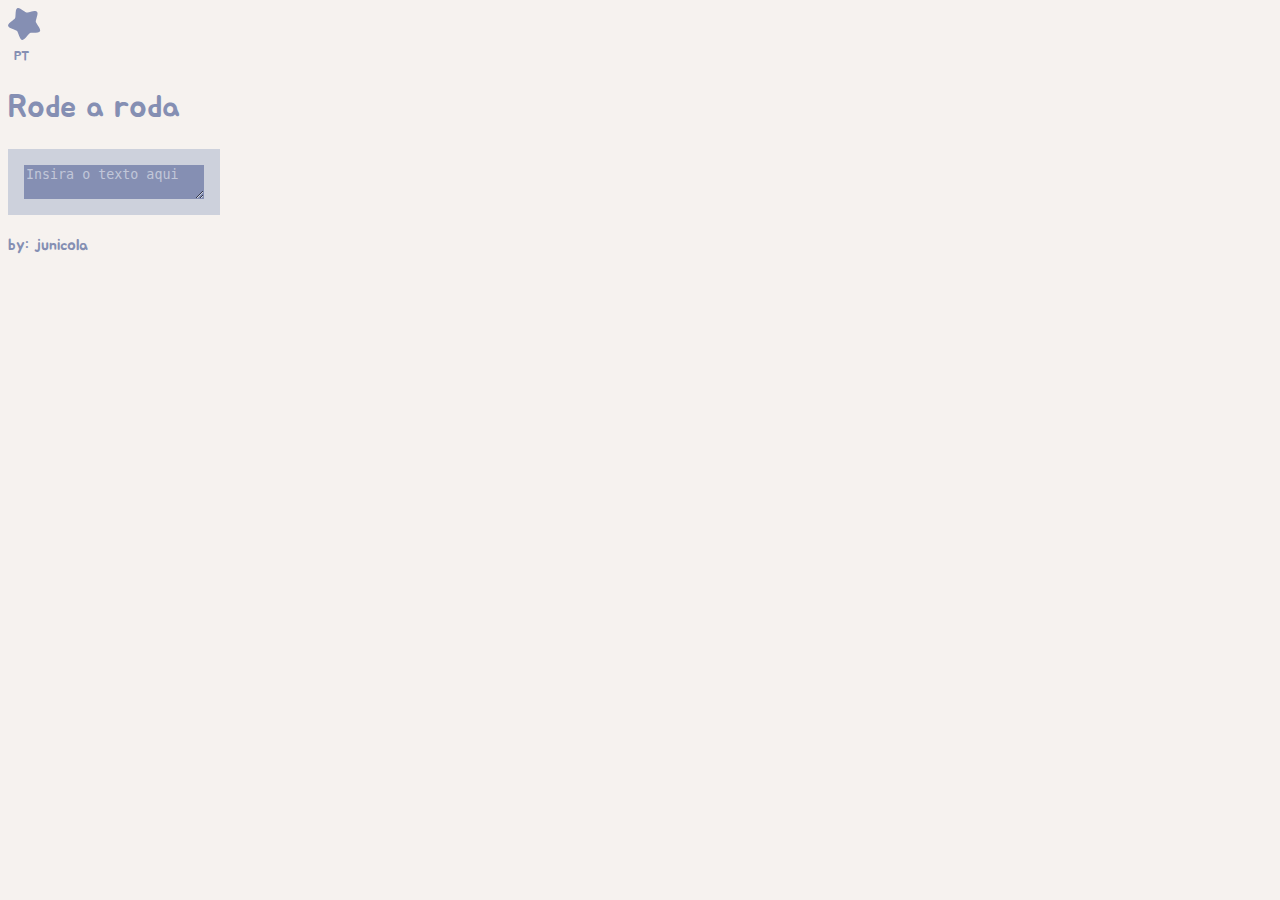
==== src/index.html @ b7b78879 "feat: add structure base files" ====
<!DOCTYPE html>
<html lang="pt-BR">
<head>
  <meta charset="UTF-8">
  <meta name="viewport" content="width=device-width, initial-scale=1.0">
  <title>Rode a roda</title>
  <link rel="stylesheet" href="style.css">
  <link rel="preconnect" href="https://fonts.googleapis.com">
  <link rel="preconnect" href="https://fonts.gstatic.com" crossorigin>
  <link href="https://fonts.googleapis.com/css2?family=Bai+Jamjuree:ital,wght@0,200;0,300;0,400;0,500;0,600;0,700;1,200;1,300;1,400;1,500;1,600;1,700&family=Jua&display=swap" rel="stylesheet">  
</head>
<body>
  <header>
    <div>
      <svg width="33" height="32" viewBox="0 0 33 32" fill="none" xmlns="http://www.w3.org/2000/svg">
        <path d="M15.7766 2.95462C12.3549 0.705035 10.6439 -0.419671 9.26874 0.248022C7.89385 0.915613 7.76517 2.93358 7.50781 6.96948L7.44112 8.01352C7.36794 9.16043 7.33135 9.73389 7.0721 10.2264C6.81318 10.719 6.36057 11.0746 5.45551 11.7864L4.63178 12.4342C1.44703 14.9384 -0.145317 16.1903 0.0849151 17.698C0.315147 19.2057 2.2155 19.9707 6.01603 21.5L6.99933 21.8959C8.07936 22.3306 8.61951 22.548 9.01494 22.9491C9.41062 23.3502 9.61708 23.8897 10.0302 24.9686L10.4061 25.9511C11.8597 29.7483 12.5865 31.6469 14.1038 31.9111C15.6214 32.1751 16.9244 30.6299 19.5307 27.5393L20.205 26.7398C20.9455 25.8617 21.3159 25.4224 21.8196 25.1779C22.3235 24.9332 22.9036 24.9108 24.0637 24.8663L25.12 24.8256C29.203 24.6682 31.2446 24.5895 31.9521 23.2451C32.6596 21.9007 31.5648 20.1807 29.3749 16.741L28.8083 15.8511C28.186 14.8738 27.875 14.3849 27.7906 13.8326C27.7063 13.2804 27.8582 12.7271 28.1623 11.6204L28.4391 10.613C29.5089 6.71832 30.044 4.7712 28.9638 3.67621C27.8836 2.58122 25.904 3.06344 21.9443 4.02829L20.9198 4.27766C19.7946 4.55185 19.2321 4.68903 18.676 4.59215C18.1203 4.49545 17.6341 4.17592 16.6617 3.53661L15.7766 2.95462Z" fill="#858FB3"/>
      </svg>        
    </div>
    <button class="btn-language">PT</button>
  </header>
  <h1 class="title">Rode a roda</h1>
  <section class="content">
    <div class="wheel"></div>
    <div class="options">
      <textarea class="options-input" placeholder="Insira o texto aqui"></textarea>
    </div>
  </section>
  <footer>
    <p class="footer-text">by: junicola</p>
  </footer>
</body>
</html>
---- src/style.css ----
body {
  background-color: #F6F2EF;
  font-family: "Bai Jamjuree", serif;
  font-weight: 200;
  font-style: normal;

  .title {
    color: #858FB3;
    font-family: "Jua", serif;
    font-weight: 400;
    font-style: normal;
  }

  .btn-language {
    border: none;
    font-family: "Jua", serif;
    color: #858FB3;
    cursor: pointer;
    background: transparent;
  }

  .content {
    .wheel {
      /* todo */
    }

    .options-input {
      background-color: #858FB3;
      border: 16px solid #CDD1DC;
      color: white;

      &::placeholder {
        color: rgba(255, 255, 255, 0.5);
      }
    }
  }

  .footer-text {
    font-family: "Jua", serif;
    color: #858FB3;
  }
}
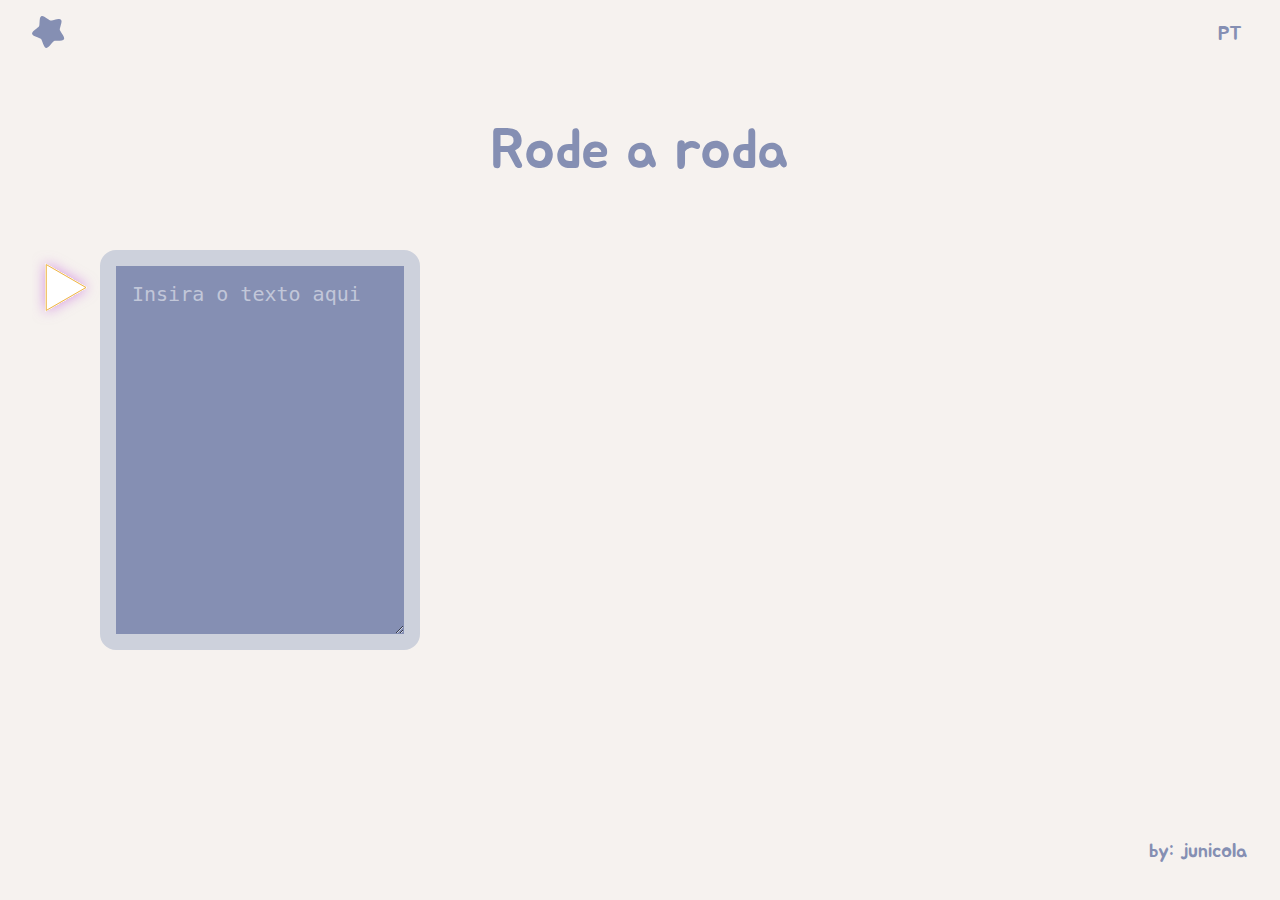
==== commit a91d468b: "feat: add initial basic styling" ====
--- a/src/index.html
+++ b/src/index.html
@@ -20,7 +20,29 @@
   </header>
   <h1 class="title">Rode a roda</h1>
   <section class="content">
-    <div class="wheel"></div>
+    <div class="wheel-container">
+      <div class="wheel-indicator">
+        <svg width="68" height="75" viewBox="0 0 68 75" fill="none" xmlns="http://www.w3.org/2000/svg">
+          <g filter="url(#filter0_d_8_67)">
+          <path d="M55 37.5L13.75 61.3157V13.6843L55 37.5Z" fill="white"/>
+          <path d="M14.25 14.5503L54 37.5L14.25 60.4497V14.5503Z" stroke="#EEB240"/>
+          </g>
+          <defs>
+          <filter id="filter0_d_8_67" x="0.75" y="0.684326" width="67.25" height="73.6313" filterUnits="userSpaceOnUse" color-interpolation-filters="sRGB">
+          <feFlood flood-opacity="0" result="BackgroundImageFix"/>
+          <feColorMatrix in="SourceAlpha" type="matrix" values="0 0 0 0 0 0 0 0 0 0 0 0 0 0 0 0 0 0 127 0" result="hardAlpha"/>
+          <feOffset/>
+          <feGaussianBlur stdDeviation="6.5"/>
+          <feComposite in2="hardAlpha" operator="out"/>
+          <feColorMatrix type="matrix" values="0 0 0 0 0.716667 0 0 0 0 0.25 0 0 0 0 0.833333 0 0 0 0.51 0"/>
+          <feBlend mode="normal" in2="BackgroundImageFix" result="effect1_dropShadow_8_67"/>
+          <feBlend mode="normal" in="SourceGraphic" in2="effect1_dropShadow_8_67" result="shape"/>
+          </filter>
+          </defs>
+        </svg>
+      </div>
+      <div class="wheel"></div>
+    </div>
     <div class="options">
       <textarea class="options-input" placeholder="Insira o texto aqui"></textarea>
     </div>
--- a/src/style.css
+++ b/src/style.css
@@ -1,33 +1,90 @@
+:root {
+  --sandWhite: #f6f2ef;
+  --lightPurple: #cdd1dc;
+  --darkPurple: #858FB3;
+  --pink: #ea7095;
+  --rose: #ecbac3;
+  --yellow: #eeb240;
+}
+
+
 body {
-  background-color: #F6F2EF;
+  background-color: var(--sandWhite);
   font-family: "Bai Jamjuree", serif;
   font-weight: 200;
   font-style: normal;
+  margin: 0;
+  cursor:url(), auto;
+  min-height: 100dvh;
+  display: flex;
+  flex-direction: column;
+  gap: 2rem;
+
+  * {
+    box-sizing:border-box;
+  }
+
+  header {
+    display: flex;
+    flex-direction: row;
+    justify-content: space-between;
+    padding: 1rem 2rem;
+
+    .btn-language {
+      border: none;
+      font-family: "Jua", serif;
+      color: var(--darkPurple);
+      cursor: pointer;
+      background: transparent;
+      font-size: 1.25rem;
+    }
+  }
 
   .title {
-    color: #858FB3;
+    color: var(--darkPurple);
     font-family: "Jua", serif;
     font-weight: 400;
     font-style: normal;
-  }
-
-  .btn-language {
-    border: none;
-    font-family: "Jua", serif;
-    color: #858FB3;
-    cursor: pointer;
-    background: transparent;
+    text-align: center;
+    font-size: 3.5rem;
+    padding: 1rem 2rem;
+    margin: 0;
   }
 
   .content {
-    .wheel {
-      /* todo */
+    padding: 1rem 2rem;
+    display: flex;
+    flex-direction: row;
+    flex-wrap: wrap;
+
+    .wheel-container {
+      .wheel-indicator {
+      }
+
+      .wheel {
+      }
+    }
+
+    .options {
+      max-width: 100%;
     }
 
     .options-input {
-      background-color: #858FB3;
-      border: 16px solid #CDD1DC;
+      background-color: var(--darkPurple);
+      border: 16px solid var(--lightPurple);
       color: white;
+      height: 400px;
+      overflow: auto;
+      border-radius: 16px;
+      font-size: 1.25rem;
+      padding: 1rem;
+      width: 100%;
+      transition: 0.3s;
+      outline: 4px solid transparent;
+
+      &:focus {
+        outline: 4px solid var(--pink);
+      }
 
       &::placeholder {
         color: rgba(255, 255, 255, 0.5);
@@ -35,8 +92,16 @@
     }
   }
 
-  .footer-text {
-    font-family: "Jua", serif;
-    color: #858FB3;
+  footer {
+    padding: 1rem 2rem;
+    display: flex;
+    justify-content: flex-end;
+    margin-top: auto;
+
+    .footer-text {
+      font-family: "Jua", serif;
+      color: var(--darkPurple);
+      font-size: 1.25rem;
+    }
   }
 }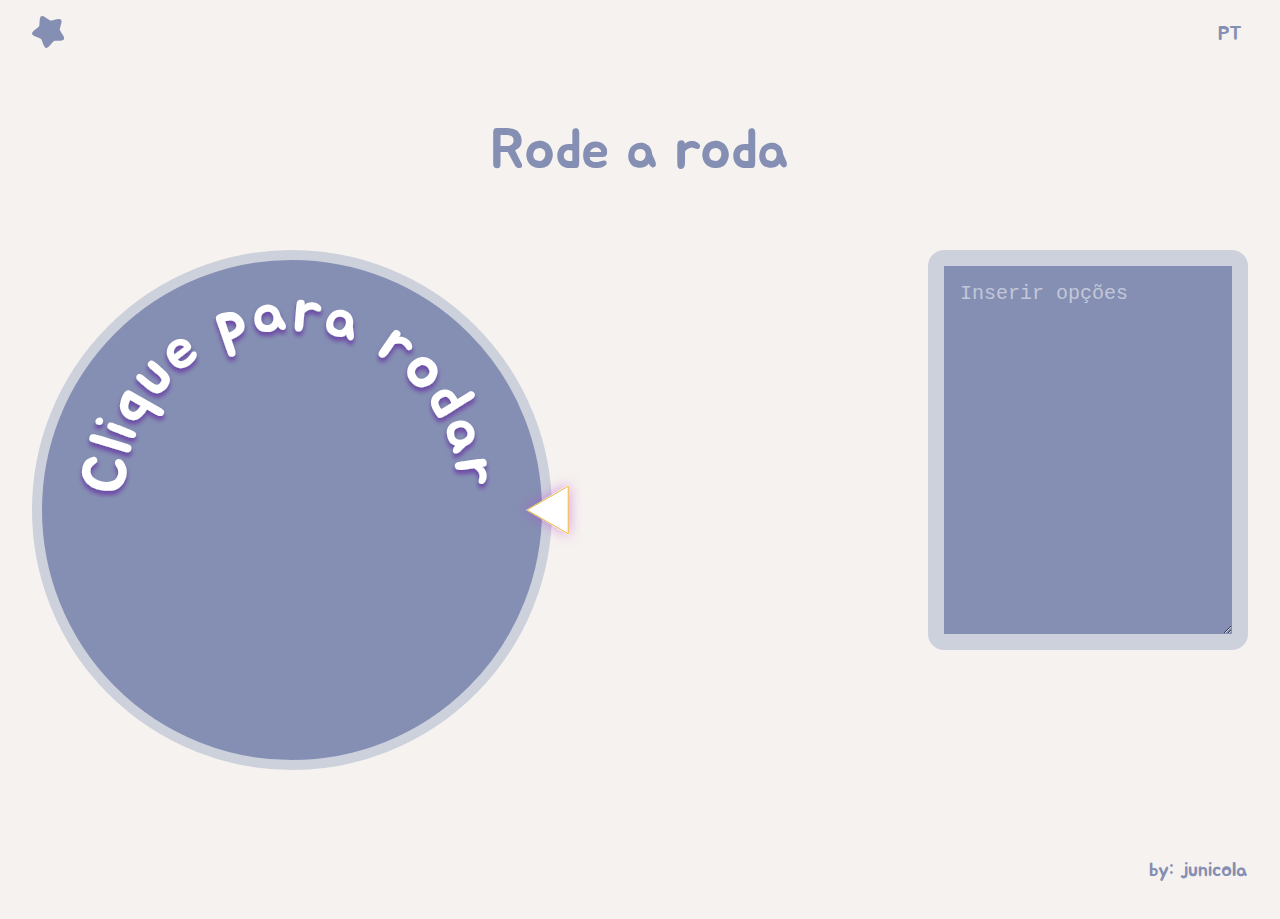
==== commit c8fe4fee: "feat: add canva logic and style to wheel" ====
--- a/src/index.html
+++ b/src/index.html
@@ -1,5 +1,6 @@
 <!DOCTYPE html>
 <html lang="pt-BR">
+
 <head>
   <meta charset="UTF-8">
   <meta name="viewport" content="width=device-width, initial-scale=1.0">
@@ -7,28 +8,241 @@
   <link rel="stylesheet" href="style.css">
   <link rel="preconnect" href="https://fonts.googleapis.com">
   <link rel="preconnect" href="https://fonts.gstatic.com" crossorigin>
-  <link href="https://fonts.googleapis.com/css2?family=Bai+Jamjuree:ital,wght@0,200;0,300;0,400;0,500;0,600;0,700;1,200;1,300;1,400;1,500;1,600;1,700&family=Jua&display=swap" rel="stylesheet">  
+  <link
+    href="https://fonts.googleapis.com/css2?family=Bai+Jamjuree:ital,wght@0,200;0,300;0,400;0,500;0,600;0,700;1,200;1,300;1,400;1,500;1,600;1,700&family=Jua&display=swap"
+    rel="stylesheet">
 </head>
+
 <body>
   <header>
     <div>
       <svg width="33" height="32" viewBox="0 0 33 32" fill="none" xmlns="http://www.w3.org/2000/svg">
-        <path d="M15.7766 2.95462C12.3549 0.705035 10.6439 -0.419671 9.26874 0.248022C7.89385 0.915613 7.76517 2.93358 7.50781 6.96948L7.44112 8.01352C7.36794 9.16043 7.33135 9.73389 7.0721 10.2264C6.81318 10.719 6.36057 11.0746 5.45551 11.7864L4.63178 12.4342C1.44703 14.9384 -0.145317 16.1903 0.0849151 17.698C0.315147 19.2057 2.2155 19.9707 6.01603 21.5L6.99933 21.8959C8.07936 22.3306 8.61951 22.548 9.01494 22.9491C9.41062 23.3502 9.61708 23.8897 10.0302 24.9686L10.4061 25.9511C11.8597 29.7483 12.5865 31.6469 14.1038 31.9111C15.6214 32.1751 16.9244 30.6299 19.5307 27.5393L20.205 26.7398C20.9455 25.8617 21.3159 25.4224 21.8196 25.1779C22.3235 24.9332 22.9036 24.9108 24.0637 24.8663L25.12 24.8256C29.203 24.6682 31.2446 24.5895 31.9521 23.2451C32.6596 21.9007 31.5648 20.1807 29.3749 16.741L28.8083 15.8511C28.186 14.8738 27.875 14.3849 27.7906 13.8326C27.7063 13.2804 27.8582 12.7271 28.1623 11.6204L28.4391 10.613C29.5089 6.71832 30.044 4.7712 28.9638 3.67621C27.8836 2.58122 25.904 3.06344 21.9443 4.02829L20.9198 4.27766C19.7946 4.55185 19.2321 4.68903 18.676 4.59215C18.1203 4.49545 17.6341 4.17592 16.6617 3.53661L15.7766 2.95462Z" fill="#858FB3"/>
-      </svg>        
+        <path
+          d="M15.7766 2.95462C12.3549 0.705035 10.6439 -0.419671 9.26874 0.248022C7.89385 0.915613 7.76517 2.93358 7.50781 6.96948L7.44112 8.01352C7.36794 9.16043 7.33135 9.73389 7.0721 10.2264C6.81318 10.719 6.36057 11.0746 5.45551 11.7864L4.63178 12.4342C1.44703 14.9384 -0.145317 16.1903 0.0849151 17.698C0.315147 19.2057 2.2155 19.9707 6.01603 21.5L6.99933 21.8959C8.07936 22.3306 8.61951 22.548 9.01494 22.9491C9.41062 23.3502 9.61708 23.8897 10.0302 24.9686L10.4061 25.9511C11.8597 29.7483 12.5865 31.6469 14.1038 31.9111C15.6214 32.1751 16.9244 30.6299 19.5307 27.5393L20.205 26.7398C20.9455 25.8617 21.3159 25.4224 21.8196 25.1779C22.3235 24.9332 22.9036 24.9108 24.0637 24.8663L25.12 24.8256C29.203 24.6682 31.2446 24.5895 31.9521 23.2451C32.6596 21.9007 31.5648 20.1807 29.3749 16.741L28.8083 15.8511C28.186 14.8738 27.875 14.3849 27.7906 13.8326C27.7063 13.2804 27.8582 12.7271 28.1623 11.6204L28.4391 10.613C29.5089 6.71832 30.044 4.7712 28.9638 3.67621C27.8836 2.58122 25.904 3.06344 21.9443 4.02829L20.9198 4.27766C19.7946 4.55185 19.2321 4.68903 18.676 4.59215C18.1203 4.49545 17.6341 4.17592 16.6617 3.53661L15.7766 2.95462Z"
+          fill="#858FB3" />
+      </svg>
     </div>
     <button class="btn-language">PT</button>
   </header>
   <h1 class="title">Rode a roda</h1>
   <section class="content">
     <div class="wheel-container">
+      <button id="btn-spin" aria-label="Clique para rodar"></button>
+      <div class="wheel-title">   
+        <svg width="437" height="218" viewBox="0 0 437 218" fill="none" xmlns="http://www.w3.org/2000/svg" role="img" aria-labelledby="wheelTitle">
+          <title id="wheelTitle">Clique para rodar</title>
+          <g clip-path="url(#clip0_2_527)">
+          <g filter="url(#filter0_d_2_527)">
+          <path d="M43.891 179.176C45.1478 178.791 46.3202 178.915 47.4086 179.549C48.4561 180.178 49.3856 181.083 50.1973 182.265C51.009 183.447 51.6772 184.778 52.2021 186.257C52.7317 187.695 53.0638 189.046 53.1984 190.311C53.3177 191.698 53.2624 193.147 53.0328 194.657C52.8495 196.132 52.4787 197.604 51.9206 199.074C51.4089 200.508 50.7353 201.901 49.9002 203.253C49.029 204.559 48.0267 205.745 46.8938 206.811C45.5249 208.097 43.9683 209.048 42.2243 209.664C40.4441 210.234 38.5869 210.586 36.6527 210.721C34.7183 210.856 32.8043 210.827 30.9108 210.634C28.9812 210.395 27.1825 210.11 25.5145 209.779C24.0107 209.467 22.4684 208.965 20.8873 208.27C19.3063 207.575 17.7893 206.701 16.3362 205.647C14.8472 204.548 13.5017 203.3 12.2998 201.904C11.1029 200.466 10.1368 198.849 9.40153 197.053C8.8205 195.691 8.50365 194.217 8.45095 192.63C8.36228 190.997 8.49943 189.392 8.86236 187.815C9.18935 186.192 9.72939 184.699 10.4825 183.337C11.1996 181.928 12.094 180.77 13.1657 179.863C13.8219 179.279 14.7066 178.702 15.8196 178.133C16.9376 177.523 18.0508 177.12 19.1589 176.925C20.2671 176.729 21.2729 176.854 22.1764 177.298C23.0439 177.697 23.5578 178.592 23.7182 179.985C23.811 180.578 23.7883 181.095 23.6502 181.536C23.4711 181.971 23.2353 182.358 22.9432 182.696C22.6099 183.029 22.2381 183.337 21.8279 183.619C21.4177 183.9 21.0099 184.162 20.6048 184.403C19.2919 185.239 18.3487 186.286 17.7751 187.546C17.1604 188.801 16.8947 190.099 16.978 191.44C17.0253 192.736 17.4087 194.01 18.1282 195.263C18.8117 196.471 19.7721 197.464 21.0094 198.24C22.3237 199.069 23.7971 199.792 25.4292 200.41C27.0256 200.982 28.6834 201.395 30.4025 201.65C32.0806 201.899 33.7408 201.959 35.3826 201.83C37.0296 201.659 38.5224 201.22 39.861 200.512C40.9279 199.979 41.8277 199.28 42.5607 198.414C43.2988 197.507 43.8599 196.516 44.2438 195.44C44.6277 194.365 44.8063 193.264 44.7796 192.138C44.7582 190.971 44.5261 189.819 44.0839 188.683C43.9604 188.335 43.778 187.959 43.5366 187.555C43.2591 187.104 42.9816 186.654 42.7041 186.204C42.4266 185.753 42.1696 185.306 41.9332 184.86C41.7018 184.374 41.5552 183.878 41.4931 183.371C41.3385 182.603 41.4584 181.807 41.8528 180.982C42.2522 180.117 42.9318 179.515 43.891 179.176Z" fill="white"/>
+          </g>
+          <g filter="url(#filter1_d_2_527)">
+          <path d="M54.3562 164.118C54.5426 164.217 54.7288 164.316 54.9152 164.415C55.0736 164.462 55.2521 164.515 55.45 164.574L56.5917 165.303C56.7265 165.43 56.8078 165.518 56.8356 165.57L57.1388 165.854C57.5155 166.182 57.7655 166.645 57.8887 167.242C58.0795 168.332 57.8957 169.376 57.3377 170.373C57.0567 171.021 56.6983 171.496 56.2627 171.797C55.8667 172.109 55.4468 172.285 55.003 172.325C54.5592 172.365 54.1273 172.365 53.7073 172.326C53.2753 172.326 52.9008 172.279 52.5838 172.184L19.2933 162.241C19.0159 162.158 18.7781 162.087 18.5799 162.028C18.354 161.918 18.1479 161.813 17.9616 161.714C17.696 161.592 17.4701 161.481 17.2838 161.382C17.1094 161.244 16.9151 161.1 16.7011 160.95C16.3404 160.713 16.0886 160.401 15.9457 160.013C15.7314 159.432 15.6697 158.918 15.7605 158.472C15.7643 158.171 15.8018 157.902 15.873 157.665C15.9045 157.416 15.9678 157.133 16.0627 156.817C16.2288 156.263 16.5772 155.678 17.1078 155.061C17.5909 154.602 18.1455 154.337 18.7715 154.266C19.6828 154.107 20.4753 154.128 21.149 154.329C21.5572 154.408 22.1576 154.566 22.9504 154.803C23.7547 155 24.3551 155.158 24.7515 155.276L24.9892 155.347C26.2812 155.647 27.5216 155.974 28.7107 156.329C29.86 156.672 31.1223 157.071 32.4975 157.525C33.845 157.927 35.1468 158.338 36.4032 158.756C37.6318 159.123 38.8602 159.49 40.0888 159.857L52.5728 163.586C52.7313 163.633 52.8899 163.68 53.0483 163.728C53.1792 163.724 53.3238 163.745 53.4822 163.793C53.8786 163.911 54.1699 164.02 54.3562 164.118Z" fill="white"/>
+          </g>
+          <g filter="url(#filter2_d_2_527)">
+          <path d="M42.1146 143.915C43.1916 144.34 44.4031 144.819 45.7493 145.351C47.1108 145.845 48.5221 146.38 49.9836 146.958C51.4067 147.521 52.8298 148.083 54.2529 148.645C55.6375 149.193 56.9184 149.721 58.0954 150.231C58.6572 150.497 59.269 150.805 59.9308 151.156C60.5542 151.491 61.1086 151.888 61.5941 152.346C62.0796 152.804 62.4156 153.359 62.6022 154.01C62.7657 154.607 62.668 155.301 62.3097 156.091C61.7603 157.251 60.8984 157.909 59.7235 158.066C58.5639 158.185 57.1035 157.941 55.3423 157.333C54.4576 156.984 53.4307 156.6 52.2617 156.183C51.1078 155.727 49.927 155.282 48.7196 154.849C47.5273 154.378 46.3734 153.922 45.2581 153.481C44.1042 153.025 43.0657 152.615 42.1425 152.25C41.6042 152.037 40.9428 151.798 40.1583 151.532C39.389 151.228 38.6081 150.897 37.8158 150.54C37.0233 150.182 36.2922 149.782 35.6223 149.34C34.9139 148.882 34.3784 148.382 34.0154 147.839C33.8144 147.449 33.736 146.974 33.7803 146.414C33.786 145.84 33.8955 145.283 34.1087 144.746C34.3373 144.171 34.6469 143.671 35.0371 143.249C35.4429 142.787 35.8644 142.51 36.302 142.417C36.5937 142.354 36.9663 142.368 37.4199 142.459C37.8735 142.549 38.3771 142.682 38.9308 142.856C39.4611 142.977 40.0148 143.151 40.5918 143.379C41.1455 143.554 41.6531 143.732 42.1146 143.915ZM29.5923 141.496C29.4278 142.807 28.9163 143.76 28.0578 144.353C27.1762 144.892 26.1396 145.037 24.9481 144.788C24.0794 144.623 23.3907 144.284 22.882 143.772C22.3733 143.26 22.0716 142.675 21.9772 142.016C21.8444 141.342 21.9343 140.667 22.247 139.992C22.5597 139.316 23.1031 138.732 23.8775 138.239C24.5981 137.769 25.3193 137.521 26.0413 137.496C26.7785 137.432 27.4128 137.572 27.944 137.915C28.4904 138.22 28.9298 138.682 29.2624 139.302C29.5563 139.906 29.6664 140.638 29.5923 141.496Z" fill="white"/>
+          </g>
+          <g filter="url(#filter3_d_2_527)">
+          <path d="M66.093 138.054C64.0244 139.583 61.8895 140.314 59.6881 140.247C57.5075 140.143 55.468 139.502 53.5701 138.324C51.9593 137.309 50.5592 136.011 49.3696 134.428C48.2004 132.81 47.3701 131.1 46.8785 129.297C46.6633 128.509 46.52 127.761 46.4485 127.055C46.3618 126.292 46.3672 125.534 46.4651 124.782C46.532 124.249 46.653 123.581 46.8278 122.778C46.9873 121.918 47.1956 121.014 47.4527 120.067C47.7302 119.084 48.0643 118.086 48.4548 117.073C48.8452 116.059 49.287 115.123 49.7802 114.263C50.4632 112.989 51.2616 111.97 52.1754 111.208C53.0533 110.425 54.0335 110.129 55.116 110.318L56.5937 110.734C56.886 110.806 57.1581 110.913 57.4093 111.057C57.6248 111.18 57.8402 111.303 58.0557 111.426L88.057 128.55C88.2364 128.653 88.3878 128.763 88.5109 128.881C88.6905 128.983 88.8598 129.104 89.0186 129.242C89.2957 129.59 89.6368 129.951 90.0419 130.325C90.3854 130.807 90.5827 131.252 90.6338 131.662C90.7721 132.169 90.695 132.719 90.4022 133.313C90.1347 134.444 89.5415 135.271 88.6229 135.792C88.0531 136.038 87.4913 136.145 86.937 136.114C86.7677 136.16 86.6291 136.152 86.5214 136.091C86.465 136.106 86.3905 136.111 86.2983 136.106C86.2623 136.085 86.1982 136.073 86.1058 136.067C85.8493 136.016 85.5928 135.965 85.3363 135.913C85.1361 135.847 84.9283 135.752 84.7129 135.629C84.2051 135.434 83.6894 135.211 83.1661 134.96C82.6994 134.693 82.2146 134.417 81.712 134.13L73.6325 129.518C73.5351 129.605 73.4145 129.774 73.2705 130.025C72.752 130.68 72.1692 131.488 71.522 132.451C70.8598 133.356 70.2333 134.116 69.6429 134.731C68.6315 135.913 67.4481 137.02 66.093 138.054ZM56.0802 121.354C55.695 122.275 55.3635 123.227 55.0858 124.21C54.7723 125.173 54.6359 126.117 54.6766 127.044C54.6812 127.95 54.9296 128.805 55.4219 129.609C55.8986 130.357 56.7604 131.015 58.0069 131.584C58.9662 131.989 59.8692 132.076 60.7161 131.846C61.5834 131.58 62.4047 131.146 63.1797 130.542C63.9755 129.902 64.7018 129.176 65.359 128.362C66.0368 127.513 66.6401 126.668 67.1691 125.829C65.425 124.881 63.6731 123.905 61.9137 122.901C60.1541 121.896 58.4588 120.905 56.8275 119.926C56.6632 120.213 56.5091 120.481 56.3654 120.732C56.2216 120.983 56.1265 121.19 56.0802 121.354Z" fill="white"/>
+          </g>
+          <g filter="url(#filter4_d_2_527)">
+          <path d="M89.1733 88.6815C90.1483 89.6383 91.139 90.6089 92.1452 91.5929C93.1201 92.5499 93.969 93.5885 94.6913 94.7092C95.441 95.7986 95.961 96.9623 96.2517 98.2003C96.5696 99.4071 96.5276 100.712 96.126 102.114C95.8018 103.365 95.283 104.557 94.5694 105.688C93.8868 106.847 93.0954 107.91 92.1945 108.879C91.2939 109.848 90.2953 110.677 89.1996 111.367C88.1348 112.083 87.0423 112.612 85.9223 112.952C84.8022 113.292 83.6641 113.37 82.5078 113.187C81.3515 113.003 80.2144 112.671 79.0966 112.192C78.0056 111.682 76.9515 111.067 75.9344 110.347C74.9171 109.627 73.9893 108.93 73.1512 108.256C70.8901 106.51 68.7689 104.667 66.7878 102.726C66.3823 102.373 65.93 101.98 65.4309 101.546C64.9006 101.085 64.4131 100.607 63.9683 100.111C63.5507 99.5837 63.2208 99.0505 62.9783 98.5114C62.7047 97.945 62.649 97.3492 62.8109 96.7236C63.1271 95.3563 63.8433 94.4734 64.9592 94.0749C66.1024 93.6452 67.4282 93.9491 68.9365 94.9863C69.7356 95.5165 70.5582 96.1768 71.4045 96.9671C72.2778 97.7261 73.1003 98.3865 73.8722 98.9478C74.9599 99.8386 76.1411 100.81 77.4161 101.864C78.6598 102.89 79.9011 103.668 81.1398 104.197C82.4055 104.695 83.6143 104.788 84.7653 104.475C85.9127 104.103 86.9337 102.965 87.8285 101.061C88.2351 100.155 88.097 99.214 87.4138 98.2369C86.7578 97.2289 85.572 95.9793 83.8564 94.488C83.1078 93.8375 82.2674 93.1344 81.3358 92.3793C80.4041 91.6243 79.5014 90.867 78.6281 90.1079C77.7235 89.3218 76.9105 88.5876 76.189 87.9059C75.4636 87.1658 74.9523 86.5574 74.6555 86.0804C74.2299 85.4368 74.0942 84.744 74.2483 84.002C74.4023 83.2601 74.7239 82.6089 75.2129 82.0489C75.6709 81.4616 76.2421 81.0273 76.9264 80.7463C77.6108 80.4653 78.3152 80.4754 79.0395 80.7766C79.7018 81.0239 80.4499 81.4551 81.2842 82.0707C82.1143 82.6279 82.9953 83.2841 83.9269 84.0392C84.8276 84.7673 85.7322 85.5535 86.6407 86.398C87.5453 87.1843 88.3896 87.9454 89.1733 88.6815Z" fill="white"/>
+          </g>
+          <g filter="url(#filter5_d_2_527)">
+          <path d="M117.611 73.3879C117.929 72.9881 118.273 72.6208 118.641 72.2864C119.043 71.9267 119.458 71.6867 119.886 71.5661C120.348 71.4205 120.82 71.4233 121.301 71.5746C121.758 71.6932 122.201 72.0307 122.629 72.587C122.931 72.9798 123.123 73.4318 123.203 73.9425C123.284 74.4535 123.29 74.9693 123.221 75.4903C123.153 76.0111 123.026 76.5245 122.842 77.0301C122.632 77.5031 122.414 77.9308 122.187 78.3132C121.563 79.468 120.716 80.6375 119.646 81.8224C118.608 82.9817 117.408 84.0316 116.046 84.972C114.224 86.2643 112.253 87.2283 110.134 87.8638C108.022 88.4413 105.94 88.3456 103.888 87.5767C101.926 86.7904 100.182 85.5763 98.6571 83.9346C97.1322 82.2928 95.9287 80.5608 95.0471 78.7381C93.9463 76.5631 93.3686 74.5597 93.3142 72.7276C93.2674 70.8376 93.5737 69.0674 94.2332 67.4169C95.0541 65.4344 96.3705 63.7227 98.1826 62.2817C99.9944 60.841 102.027 59.8556 104.28 59.3261C105.773 58.962 107.29 58.8661 108.831 59.0383C110.347 59.1776 111.788 59.6603 113.155 60.4867C113.513 60.6807 113.889 60.9652 114.282 61.3404C114.708 61.6905 115.126 62.0984 115.537 62.5642C115.923 62.9974 116.276 63.4556 116.596 63.939C116.916 64.4223 117.149 64.8942 117.295 65.3549C117.552 66.095 117.659 66.7418 117.615 67.2955C117.572 67.849 117.384 68.3838 117.05 68.8993C116.717 69.4151 116.248 69.9571 115.642 70.5254C115.044 71.0359 114.315 71.647 113.454 72.3588C112.692 72.9949 111.966 73.5769 111.277 74.1052C110.589 74.6332 109.883 75.1738 109.162 75.7271C108.414 76.2475 107.647 76.8095 106.86 77.4129C106.08 77.9585 105.202 78.5796 104.226 79.2761C104.631 80.0062 105.154 80.5161 105.795 80.8058C106.443 81.0378 107.139 81.1289 107.883 81.079C108.602 80.9964 109.336 80.798 110.086 80.4838C110.835 80.1697 111.517 79.8028 112.133 79.3829C113.299 78.5933 114.302 77.6943 115.143 76.6856C115.958 75.6442 116.781 74.5451 117.611 73.3879ZM108.161 65.4852C106.984 65.2428 105.924 65.2221 104.983 65.4229C104.282 65.5962 103.649 65.9254 103.083 66.4106C102.526 66.8381 102.047 67.335 101.648 67.9009C100.874 68.8592 100.448 69.9662 100.371 71.2219C100.356 71.3377 100.367 71.5894 100.405 71.977C100.417 72.3317 100.442 72.703 100.48 73.0906C100.55 73.4531 100.641 73.774 100.752 74.0533C100.863 74.3328 100.984 74.4221 101.115 74.3216L110.76 66.9288C110.374 66.4957 110.002 66.1822 109.644 65.9882C109.261 65.7614 108.767 65.5938 108.161 65.4852Z" fill="white"/>
+          </g>
+          <g filter="url(#filter6_d_2_527)">
+          <path d="M158.249 32.0763C159.545 32.1515 160.818 32.4748 162.068 33.0464C163.305 33.579 164.452 34.2955 165.51 35.1959C166.608 36.0827 167.563 37.128 168.376 38.3318C169.215 39.4829 169.865 40.7213 170.327 42.047C171.058 44.0218 171.241 46.0558 170.875 48.1488C170.548 50.2285 169.473 52.1085 167.649 53.7893C166.239 55.0212 164.716 56.1171 163.079 57.0776C161.468 57.9856 159.746 58.8232 157.911 59.5903L161.637 70.2928C161.719 70.5267 161.754 70.7545 161.744 70.9767C161.773 71.1851 161.821 71.3869 161.889 71.5818C161.947 71.9989 161.971 72.3836 161.963 72.7361C161.993 73.0751 161.991 73.447 161.957 73.8523C161.883 74.1403 161.801 74.4088 161.712 74.658C161.624 74.9072 161.516 75.1631 161.388 75.4258C160.613 76.2187 159.67 76.6549 158.559 76.734C157.921 76.9119 157.345 76.893 156.832 76.6776C156.358 76.4487 155.975 76.1664 155.683 75.8306C155.391 75.4949 155.098 75.0938 154.804 74.6277C154.697 74.4463 154.59 74.265 154.483 74.0836C154.429 73.9275 154.368 73.752 154.3 73.5571L142.956 40.9823C142.875 40.7483 142.793 40.5144 142.712 40.2805C142.656 39.9941 142.6 39.7076 142.544 39.4209C142.42 38.9396 142.374 38.4312 142.407 37.8956C142.419 36.7988 142.911 35.8854 143.883 35.1553C144.855 34.4253 146.032 33.8425 147.413 33.4074C148.365 33.1212 149.356 32.8868 150.387 32.7041C151.458 32.5079 152.483 32.371 153.463 32.2934C154.469 32.1633 155.384 32.0863 156.208 32.063C157.032 32.0395 157.712 32.044 158.249 32.0763ZM162.765 44.668C162.541 43.5222 162.086 42.6534 161.398 42.0616C160.735 41.4172 159.951 40.9899 159.046 40.7793C158.127 40.5299 157.131 40.4379 156.059 40.5037C155.027 40.5558 154.021 40.686 153.042 40.8942C152.912 40.8959 152.709 40.9441 152.436 41.0389C152.201 41.1202 151.928 41.2151 151.615 41.3234C152.05 42.571 152.47 43.7796 152.878 44.9494C153.311 46.0665 153.738 47.2947 154.161 48.6338L155.525 52.5522C156.411 52.2016 157.315 51.7789 158.237 51.2843C159.199 50.7761 160.048 50.1978 160.786 49.5488C161.524 48.8998 162.084 48.1815 162.466 47.3934C162.888 46.5918 162.987 45.6834 162.765 44.668Z" fill="white"/>
+          </g>
+          <g filter="url(#filter7_d_2_527)">
+          <path d="M186.575 26.9971C187.733 26.2343 188.975 25.6488 190.301 25.24C191.621 24.7905 192.949 24.5686 194.283 24.5747C195.653 24.5348 196.989 24.7277 198.29 25.1535C199.587 25.5383 200.831 26.1787 202.022 27.0749C203.219 28.0121 204.181 29.0814 204.91 30.2828C205.638 31.484 206.219 32.8485 206.653 34.376C206.946 35.4217 207.332 36.3731 207.81 37.2303C208.289 38.0874 208.788 38.9422 209.307 39.7944C209.868 40.6415 210.387 41.4939 210.866 42.3509C211.385 43.2032 211.827 44.1062 212.193 45.0602C212.512 45.9779 212.541 46.9099 212.28 47.8558C212.055 48.7559 211.421 49.3724 210.378 49.7055C209.777 49.9024 209.176 49.9331 208.577 49.7971C208.013 49.6155 207.48 49.3467 206.979 48.9914C206.473 48.5948 206.006 48.1728 205.577 47.7254C205.184 47.2323 204.816 46.7776 204.474 46.3612C203.678 47.7041 202.767 48.7904 201.742 49.6203C200.713 50.409 199.43 50.9996 197.894 51.392C196.599 51.7137 195.351 51.9051 194.15 51.9662C192.949 52.0274 191.649 51.9549 190.249 51.7488C188.428 51.5101 186.876 50.9067 185.593 49.9384C184.345 48.9242 183.325 47.7165 182.531 46.3152C181.773 44.8681 181.269 43.2863 181.021 41.5702C180.772 39.8541 180.772 38.1286 181.021 36.3942C181.329 34.1124 181.974 32.2058 182.956 30.6743C183.938 29.1429 185.144 27.9171 186.575 26.9971ZM188.983 34.0039C188.477 34.6465 188.107 35.377 187.872 36.1952C187.638 37.0131 187.531 37.8574 187.553 38.7279C187.616 39.5934 187.802 40.444 188.111 41.2798C188.42 42.1159 188.84 42.8344 189.371 43.4358C189.851 43.9601 190.608 44.368 191.644 44.6595C192.674 44.91 193.728 45.012 194.806 44.9658C196.048 44.8997 197.076 44.4437 197.891 43.5974C198.747 42.7463 199.333 41.7405 199.652 40.5798C200.006 39.3732 200.086 38.1371 199.892 36.8719C199.693 35.5654 199.2 34.4189 198.414 33.4325C197.827 32.7131 197.101 32.2182 196.235 31.9481C195.41 31.673 194.546 31.5897 193.643 31.6983C192.734 31.7659 191.848 32.0177 190.984 32.4541C190.156 32.8445 189.489 33.3612 188.983 34.0039Z" fill="white"/>
+          </g>
+          <g filter="url(#filter8_d_2_527)">
+          <path d="M222.59 28.5453C222.63 28.0516 222.673 27.4963 222.724 26.8792C222.778 26.2208 222.853 25.5642 222.946 24.9093C223.045 24.2132 223.161 23.5601 223.292 22.9497C223.469 22.3014 223.681 21.7388 223.928 21.2617C224.316 20.5478 224.874 20.0958 225.595 19.9055C226.318 19.6742 227.091 19.6123 227.913 19.7201C228.778 19.79 229.447 19.9889 229.919 20.3169C230.391 20.6448 230.729 21.0656 230.937 21.5793C231.147 22.0518 231.247 22.5983 231.239 23.2187C231.276 23.8012 231.267 24.4217 231.212 25.08C231.636 24.4517 232.176 23.9569 232.827 23.5954C233.52 23.2373 234.208 22.9615 234.888 22.7679C235.567 22.5743 236.179 22.4579 236.721 22.4191C237.267 22.3389 237.582 22.302 237.662 22.3088C238.7 22.3097 239.631 22.3642 240.451 22.4719C241.314 22.5828 242.247 22.8446 243.252 23.2569C243.892 23.5571 244.543 23.9617 245.207 24.4709C245.876 24.939 246.455 25.4824 246.942 26.1018C247.432 26.7209 247.731 27.3869 247.84 28.0998C247.993 28.7747 247.853 29.4673 247.423 30.1779C246.761 31.1598 246.081 31.6224 245.38 31.5657C244.681 31.4681 243.929 31.283 243.121 31.0107C242.675 30.8919 242.153 30.6634 241.558 30.3255C240.962 29.9876 240.442 29.7592 239.994 29.6401C238.609 29.3212 237.363 29.3243 236.257 29.6491C235.154 29.9739 234.186 30.3927 233.356 30.9054C232.39 31.5315 231.542 32.2705 230.81 33.1223L230.089 42.0086C229.997 43.1193 229.884 44.2697 229.746 45.4593C229.65 46.6524 229.397 47.7293 228.986 48.6901C228.621 49.6129 228.042 50.353 227.249 50.9102C226.501 51.4295 225.45 51.5932 224.098 51.4009C223.357 51.3 222.726 50.8969 222.204 50.1921C221.681 49.4461 221.386 48.7389 221.316 48.0707C221.284 47.447 221.282 46.7015 221.312 45.834C221.341 44.9668 221.373 44.0584 221.408 43.1088C221.485 42.1627 221.561 41.2164 221.638 40.2703C221.719 39.2829 221.791 38.3778 221.858 37.5551L222.59 28.5453Z" fill="white"/>
+          </g>
+          <g filter="url(#filter9_d_2_527)">
+          <path d="M263.913 29.9824C265.276 29.7324 266.649 29.6779 268.03 29.8191C269.421 29.9205 270.73 30.2344 271.956 30.7607C273.232 31.2586 274.386 31.9573 275.417 32.857C276.459 33.717 277.353 34.7917 278.098 36.0816C278.832 37.411 279.3 38.7704 279.499 40.1604C279.697 41.5502 279.697 43.0328 279.499 44.608C279.359 45.6847 279.341 46.7109 279.444 47.6864C279.549 48.662 279.673 49.6432 279.818 50.6303C280.001 51.6289 280.145 52.6158 280.25 53.5914C280.394 54.5785 280.447 55.5822 280.408 56.6026C280.342 57.5718 280.003 58.4408 279.394 59.2097C278.834 59.9502 278.008 60.2705 276.918 60.17C276.287 60.1166 275.723 59.9103 275.225 59.5513C274.777 59.1641 274.392 58.7092 274.069 58.1864C273.759 57.624 273.494 57.0532 273.276 56.474C273.108 55.8669 272.946 55.3049 272.795 54.7884C271.536 55.7136 270.271 56.358 269.004 56.7219C267.746 57.046 266.334 57.089 264.767 56.8507C263.45 56.6416 262.226 56.331 261.097 55.9185C259.967 55.5063 258.798 54.9321 257.592 54.1963C256.01 53.2661 254.817 52.1053 254.015 50.7131C253.266 49.2931 252.798 47.7832 252.617 46.1837C252.488 44.5562 252.643 42.9039 253.086 41.2275C253.532 39.5509 254.207 37.9632 255.116 36.464C256.294 34.4841 257.636 32.981 259.139 31.9547C260.644 30.9283 262.235 30.2711 263.913 29.9824ZM263.382 37.3707C262.663 37.7648 262.036 38.2926 261.501 38.954C260.963 39.6154 260.535 40.3507 260.214 41.1604C259.932 41.9814 259.77 42.8368 259.727 43.7269C259.683 44.6168 259.788 45.4421 260.041 46.2027C260.277 46.8726 260.815 47.5436 261.654 48.2157C262.504 48.8481 263.435 49.3535 264.444 49.7315C265.613 50.1553 266.738 50.1367 267.82 49.6759C268.941 49.2264 269.876 48.5296 270.623 47.5857C271.423 46.6134 271.98 45.5071 272.297 44.2667C272.627 42.9866 272.622 41.7394 272.286 40.5247C272.028 39.6337 271.554 38.8949 270.861 38.3083C270.21 37.7334 269.448 37.3194 268.574 37.0668C267.711 36.7744 266.797 36.6604 265.829 36.7249C264.916 36.7611 264.099 36.9765 263.382 37.3707Z" fill="white"/>
+          </g>
+          <g filter="url(#filter10_d_2_527)">
+          <path d="M316.34 55.9927C316.624 55.5859 316.943 55.1285 317.297 54.6201C317.675 54.0777 318.068 53.5473 318.481 53.0285C318.916 52.4759 319.344 51.969 319.766 51.5077C320.247 51.036 320.712 50.6558 321.167 50.3669C321.864 49.9453 322.572 49.8331 323.29 50.0301C324.033 50.1934 324.733 50.5274 325.388 51.0325C326.1 51.5271 326.579 52.0344 326.821 52.5544C327.064 53.0743 327.145 53.6084 327.066 54.1564C327.009 54.6705 326.821 55.1935 326.502 55.7254C326.238 56.2471 325.919 56.779 325.541 57.3214C326.225 56.9911 326.939 56.833 327.684 56.8477C328.464 56.8856 329.196 56.9913 329.883 57.1648C330.566 57.3384 331.154 57.5444 331.644 57.7829C332.155 57.9874 332.446 58.1131 332.513 58.1602C333.409 58.6815 334.187 59.1944 334.842 59.6995C335.531 60.2282 336.206 60.9225 336.868 61.7825C337.27 62.3628 337.628 63.0395 337.947 63.8127C338.288 64.5522 338.513 65.3122 338.625 66.093C338.736 66.8737 338.66 67.5992 338.393 68.2695C338.186 68.9296 337.716 69.4587 336.986 69.8568C335.92 70.3743 335.098 70.4328 334.521 70.0323C333.966 69.598 333.409 69.0607 332.848 68.42C332.522 68.0932 332.186 67.6343 331.842 67.0437C331.497 66.4532 331.163 65.9945 330.835 65.6675C329.8 64.6972 328.72 64.0752 327.601 63.8016C326.483 63.528 325.434 63.4047 324.459 63.4317C323.31 63.4897 322.204 63.7029 321.14 64.0717L316.041 71.3924C315.403 72.3076 314.725 73.2447 314.006 74.2042C313.322 75.1869 312.56 75.9909 311.723 76.6159C310.941 77.2304 310.069 77.5799 309.103 77.6643C308.194 77.7384 307.204 77.3527 306.129 76.5078C305.542 76.0497 305.199 75.3848 305.1 74.5126C305.026 73.6068 305.129 72.8473 305.404 72.2343C305.69 71.6788 306.064 71.0336 306.525 70.2982C306.988 69.5629 307.473 68.7936 307.982 67.9905C308.524 67.2112 309.068 66.4316 309.612 65.652C310.178 64.8387 310.698 64.0929 311.17 63.4151L316.34 55.9927Z" fill="white"/>
+          </g>
+          <g filter="url(#filter11_d_2_527)">
+          <path d="M354.02 77.8229C355.443 78.3494 356.773 79.049 358.012 79.9218C359.253 80.7949 360.313 81.8099 361.196 82.9671C362.107 84.1541 362.811 85.4536 363.307 86.8654C363.833 88.3068 364.093 89.8304 364.087 91.4357C364.058 92.778 363.796 94.1736 363.296 95.6226C362.826 97.0431 362.245 98.3152 361.548 99.4389C360.39 101.516 358.805 103.176 356.789 104.417C354.772 105.659 352.633 106.533 350.369 107.04C349.312 107.251 348.213 107.3 347.074 107.189C345.993 107.078 344.959 106.837 343.974 106.466C342.695 105.972 341.483 105.275 340.331 104.375C339.149 103.503 338.131 102.533 337.277 101.464C335.649 99.5898 334.58 97.5822 334.069 95.4402C333.588 93.3282 333.573 91.2552 334.028 89.2215C334.508 87.2174 335.413 85.3245 336.737 83.5426C338.122 81.7622 339.864 80.2957 341.966 79.1434C344.216 77.9069 346.323 77.2071 348.287 77.0445C350.31 76.8829 352.22 77.1426 354.02 77.8229ZM349.305 84.9042C348.457 84.8569 347.605 85.0141 346.749 85.3753C345.892 85.7368 345.092 86.2159 344.347 86.8133C343.633 87.3818 343.006 88.0692 342.462 88.8749C341.977 89.6821 341.636 90.5214 341.441 91.393C341.28 92.1194 341.422 93.0127 341.867 94.0731C342.313 95.1337 342.907 96.1094 343.648 97.001C344.505 98.0117 345.56 98.6034 346.814 98.776C348.099 98.9199 349.347 98.7566 350.555 98.2862C351.794 97.8454 352.906 97.1244 353.894 96.1238C354.879 95.123 355.548 93.9695 355.897 92.6633C356.151 91.7344 356.098 90.8138 355.738 89.9012C355.434 88.9898 354.94 88.1764 354.254 87.4614C353.625 86.7474 352.862 86.1619 351.964 85.7049C351.097 85.2195 350.21 84.9526 349.305 84.9042Z" fill="white"/>
+          </g>
+          <g filter="url(#filter12_d_2_527)">
+          <path d="M400.067 112.128C400.661 112.684 401.039 113.25 401.207 113.828C401.43 114.418 401.476 114.998 401.345 115.567C401.236 116.17 400.974 116.724 400.556 117.227C400.163 117.766 399.65 118.232 399.018 118.626C397.288 119.755 395.92 120.609 394.915 121.188C393.934 121.801 393.075 122.337 392.339 122.797L376.189 132.878C374.295 134.061 372.717 135.046 371.454 135.834C370.191 136.622 369.112 137.198 368.218 137.562C367.381 137.938 366.671 138.089 366.088 138.016C365.526 137.976 364.989 137.703 364.475 137.196C363.927 136.711 363.346 135.978 362.732 134.998C362.14 134.054 361.392 132.864 360.492 131.429C358.124 127.651 357.14 124.101 357.547 120.78C357.975 117.494 360.092 114.566 363.896 111.996C365.537 110.875 367.211 110.121 368.922 109.736C370.631 109.35 372.274 109.323 373.847 109.654C375.479 109.999 376.998 110.707 378.4 111.778C379.862 112.863 381.145 114.326 382.25 116.167L384.062 119.054L393.477 113.175C394.038 112.825 394.583 112.486 395.109 112.157C395.669 111.807 396.21 111.542 396.733 111.362C397.29 111.161 397.843 111.108 398.391 111.204C398.937 111.3 399.497 111.608 400.067 112.128ZM365.144 121.222C364.589 122.592 364.862 124.272 365.963 126.262C366.169 126.669 366.383 127.047 366.601 127.397C366.857 127.725 367.106 128.007 367.351 128.243C367.585 128.536 367.823 128.801 368.07 129.037L377.802 122.961C377.245 121.605 376.663 120.409 376.062 119.372C375.518 118.349 374.553 117.588 373.167 117.09C372.418 116.828 371.623 116.765 370.779 116.901C369.973 117.015 369.191 117.285 368.432 117.71C367.709 118.112 367.052 118.62 366.459 119.233C365.867 119.846 365.43 120.509 365.144 121.222Z" fill="white"/>
+          </g>
+          <g filter="url(#filter13_d_2_527)">
+          <path d="M396.619 143.88C397.626 144.832 398.478 145.906 399.178 147.102C399.916 148.283 400.434 149.523 400.731 150.821C401.081 152.143 401.194 153.485 401.074 154.846C400.993 156.193 400.65 157.547 400.045 158.908C399.401 160.283 398.575 161.461 397.567 162.441C396.56 163.421 395.36 164.295 393.969 165.063C393.014 165.585 392.173 166.176 391.443 166.835C390.715 167.494 389.994 168.173 389.28 168.871C388.58 169.607 387.866 170.305 387.138 170.965C386.424 171.663 385.642 172.297 384.794 172.868C383.97 173.386 383.068 173.626 382.084 173.587C381.154 173.573 380.409 173.096 379.847 172.158C379.519 171.619 379.353 171.042 379.349 170.428C379.399 169.839 379.541 169.261 379.775 168.694C380.046 168.112 380.352 167.562 380.693 167.043C381.084 166.55 381.444 166.09 381.774 165.663C380.282 165.194 379.015 164.555 377.972 163.747C376.969 162.925 376.102 161.813 375.37 160.409C374.763 159.224 374.293 158.055 373.961 156.902C373.628 155.748 373.406 154.468 373.29 153.061C373.108 151.238 373.347 149.593 374 148.126C374.708 146.684 375.656 145.419 376.845 144.329C378.084 143.265 379.515 142.417 381.134 141.786C382.753 141.155 384.438 140.765 386.186 140.613C388.484 140.395 390.49 140.59 392.21 141.197C393.927 141.804 395.395 142.698 396.619 143.88ZM390.324 147.808C389.583 147.462 388.786 147.268 387.934 147.226C387.082 147.183 386.234 147.271 385.388 147.489C384.558 147.747 383.771 148.12 383.024 148.61C382.279 149.1 381.671 149.671 381.206 150.323C380.802 150.909 380.577 151.737 380.527 152.809C380.516 153.867 380.655 154.915 380.944 155.951C381.289 157.144 381.969 158.039 382.978 158.639C384.003 159.278 385.119 159.62 386.323 159.666C387.582 159.737 388.808 159.535 389.998 159.059C391.229 158.569 392.236 157.831 393.02 156.843C393.591 156.11 393.907 155.292 393.975 154.389C394.058 153.525 393.942 152.667 393.632 151.813C393.359 150.946 392.913 150.142 392.291 149.401C391.722 148.685 391.067 148.154 390.324 147.808Z" fill="white"/>
+          </g>
+          <g filter="url(#filter14_d_2_527)">
+          <path d="M403.384 179.313C403.875 179.246 404.428 179.171 405.042 179.088C405.7 179 406.358 178.932 407.02 178.884C407.721 178.831 408.385 178.803 409.012 178.802C409.685 178.836 410.28 178.922 410.8 179.06C411.582 179.288 412.143 179.732 412.484 180.395C412.867 181.051 413.092 181.791 413.162 182.615C413.277 183.474 413.227 184.168 413.006 184.698C412.786 185.227 412.445 185.648 411.988 185.96C411.569 186.266 411.055 186.481 410.448 186.605C409.884 186.765 409.275 186.889 408.619 186.977C409.325 187.257 409.923 187.676 410.417 188.234C410.915 188.833 411.333 189.443 411.667 190.064C412.001 190.685 412.246 191.256 412.401 191.777C412.596 192.292 412.698 192.59 412.712 192.672C412.932 193.683 413.076 194.601 413.146 195.425C413.223 196.289 413.166 197.255 412.976 198.322C412.819 199.009 412.563 199.731 412.207 200.487C411.89 201.238 411.481 201.918 410.979 202.527C410.478 203.137 409.891 203.57 409.216 203.828C408.586 204.121 407.878 204.133 407.092 203.865C405.988 203.431 405.39 202.866 405.296 202.171C405.243 201.47 405.263 200.697 405.357 199.851C405.376 199.39 405.49 198.833 405.693 198.181C405.896 197.529 406.01 196.972 406.03 196.511C406.047 195.093 405.779 193.88 405.224 192.871C404.669 191.863 404.052 191.01 403.373 190.31C402.553 189.504 401.649 188.835 400.657 188.303L391.803 189.499C390.695 189.649 389.546 189.783 388.351 189.903C387.162 190.064 386.055 190.047 385.025 189.852C384.044 189.694 383.194 189.288 382.48 188.635C381.811 188.017 381.427 187.027 381.326 185.666C381.267 184.925 381.527 184.223 382.104 183.562C382.725 182.895 383.354 182.456 383.992 182.245C384.597 182.08 385.327 181.919 386.181 181.762C387.038 181.604 387.934 181.442 388.871 181.274C389.813 181.146 390.757 181.019 391.698 180.891C392.684 180.758 393.584 180.637 394.406 180.526L403.384 179.313Z" fill="white"/>
+          </g>
+          </g>
+          <defs>
+          <filter id="filter0_d_2_527" x="4.42484" y="176.835" width="52.8347" height="41.9692" filterUnits="userSpaceOnUse" color-interpolation-filters="sRGB">
+          <feFlood flood-opacity="0" result="BackgroundImageFix"/>
+          <feColorMatrix in="SourceAlpha" type="matrix" values="0 0 0 0 0 0 0 0 0 0 0 0 0 0 0 0 0 0 127 0" result="hardAlpha"/>
+          <feOffset dy="4"/>
+          <feGaussianBlur stdDeviation="2"/>
+          <feComposite in2="hardAlpha" operator="out"/>
+          <feColorMatrix type="matrix" values="0 0 0 0 0.398703 0 0 0 0 0.175313 0 0 0 0 0.6375 0 0 0 0.69 0"/>
+          <feBlend mode="normal" in2="BackgroundImageFix" result="effect1_dropShadow_2_527"/>
+          <feBlend mode="normal" in="SourceGraphic" in2="effect1_dropShadow_2_527" result="shape"/>
+          </filter>
+          <filter id="filter1_d_2_527" x="11.7199" y="154.161" width="50.2417" height="26.1946" filterUnits="userSpaceOnUse" color-interpolation-filters="sRGB">
+          <feFlood flood-opacity="0" result="BackgroundImageFix"/>
+          <feColorMatrix in="SourceAlpha" type="matrix" values="0 0 0 0 0 0 0 0 0 0 0 0 0 0 0 0 0 0 127 0" result="hardAlpha"/>
+          <feOffset dy="4"/>
+          <feGaussianBlur stdDeviation="2"/>
+          <feComposite in2="hardAlpha" operator="out"/>
+          <feColorMatrix type="matrix" values="0 0 0 0 0.398703 0 0 0 0 0.175313 0 0 0 0 0.6375 0 0 0 0.69 0"/>
+          <feBlend mode="normal" in2="BackgroundImageFix" result="effect1_dropShadow_2_527"/>
+          <feBlend mode="normal" in="SourceGraphic" in2="effect1_dropShadow_2_527" result="shape"/>
+          </filter>
+          <filter id="filter2_d_2_527" x="17.9178" y="137.481" width="48.7611" height="28.6146" filterUnits="userSpaceOnUse" color-interpolation-filters="sRGB">
+          <feFlood flood-opacity="0" result="BackgroundImageFix"/>
+          <feColorMatrix in="SourceAlpha" type="matrix" values="0 0 0 0 0 0 0 0 0 0 0 0 0 0 0 0 0 0 127 0" result="hardAlpha"/>
+          <feOffset dy="4"/>
+          <feGaussianBlur stdDeviation="2"/>
+          <feComposite in2="hardAlpha" operator="out"/>
+          <feColorMatrix type="matrix" values="0 0 0 0 0.398703 0 0 0 0 0.175313 0 0 0 0 0.6375 0 0 0 0.69 0"/>
+          <feBlend mode="normal" in2="BackgroundImageFix" result="effect1_dropShadow_2_527"/>
+          <feBlend mode="normal" in="SourceGraphic" in2="effect1_dropShadow_2_527" result="shape"/>
+          </filter>
+          <filter id="filter3_d_2_527" x="42.3873" y="110.263" width="52.313" height="37.9883" filterUnits="userSpaceOnUse" color-interpolation-filters="sRGB">
+          <feFlood flood-opacity="0" result="BackgroundImageFix"/>
+          <feColorMatrix in="SourceAlpha" type="matrix" values="0 0 0 0 0 0 0 0 0 0 0 0 0 0 0 0 0 0 127 0" result="hardAlpha"/>
+          <feOffset dy="4"/>
+          <feGaussianBlur stdDeviation="2"/>
+          <feComposite in2="hardAlpha" operator="out"/>
+          <feColorMatrix type="matrix" values="0 0 0 0 0.398703 0 0 0 0 0.175313 0 0 0 0 0.6375 0 0 0 0.69 0"/>
+          <feBlend mode="normal" in2="BackgroundImageFix" result="effect1_dropShadow_2_527"/>
+          <feBlend mode="normal" in="SourceGraphic" in2="effect1_dropShadow_2_527" result="shape"/>
+          </filter>
+          <filter id="filter4_d_2_527" x="58.7206" y="80.5429" width="41.7418" height="40.7406" filterUnits="userSpaceOnUse" color-interpolation-filters="sRGB">
+          <feFlood flood-opacity="0" result="BackgroundImageFix"/>
+          <feColorMatrix in="SourceAlpha" type="matrix" values="0 0 0 0 0 0 0 0 0 0 0 0 0 0 0 0 0 0 127 0" result="hardAlpha"/>
+          <feOffset dy="4"/>
+          <feGaussianBlur stdDeviation="2"/>
+          <feComposite in2="hardAlpha" operator="out"/>
+          <feColorMatrix type="matrix" values="0 0 0 0 0.398703 0 0 0 0 0.175313 0 0 0 0 0.6375 0 0 0 0.69 0"/>
+          <feBlend mode="normal" in2="BackgroundImageFix" result="effect1_dropShadow_2_527"/>
+          <feBlend mode="normal" in="SourceGraphic" in2="effect1_dropShadow_2_527" result="shape"/>
+          </filter>
+          <filter id="filter5_d_2_527" x="89.3095" y="58.9554" width="37.9588" height="37.28" filterUnits="userSpaceOnUse" color-interpolation-filters="sRGB">
+          <feFlood flood-opacity="0" result="BackgroundImageFix"/>
+          <feColorMatrix in="SourceAlpha" type="matrix" values="0 0 0 0 0 0 0 0 0 0 0 0 0 0 0 0 0 0 127 0" result="hardAlpha"/>
+          <feOffset dy="4"/>
+          <feGaussianBlur stdDeviation="2"/>
+          <feComposite in2="hardAlpha" operator="out"/>
+          <feColorMatrix type="matrix" values="0 0 0 0 0.398703 0 0 0 0 0.175313 0 0 0 0 0.6375 0 0 0 0.69 0"/>
+          <feBlend mode="normal" in2="BackgroundImageFix" result="effect1_dropShadow_2_527"/>
+          <feBlend mode="normal" in="SourceGraphic" in2="effect1_dropShadow_2_527" result="shape"/>
+          </filter>
+          <filter id="filter6_d_2_527" x="138.397" y="32.0482" width="36.6612" height="52.8065" filterUnits="userSpaceOnUse" color-interpolation-filters="sRGB">
+          <feFlood flood-opacity="0" result="BackgroundImageFix"/>
+          <feColorMatrix in="SourceAlpha" type="matrix" values="0 0 0 0 0 0 0 0 0 0 0 0 0 0 0 0 0 0 127 0" result="hardAlpha"/>
+          <feOffset dy="4"/>
+          <feGaussianBlur stdDeviation="2"/>
+          <feComposite in2="hardAlpha" operator="out"/>
+          <feColorMatrix type="matrix" values="0 0 0 0 0.398703 0 0 0 0 0.175313 0 0 0 0 0.6375 0 0 0 0.69 0"/>
+          <feBlend mode="normal" in2="BackgroundImageFix" result="effect1_dropShadow_2_527"/>
+          <feBlend mode="normal" in="SourceGraphic" in2="effect1_dropShadow_2_527" result="shape"/>
+          </filter>
+          <filter id="filter7_d_2_527" x="176.834" y="24.5696" width="39.6218" height="35.4176" filterUnits="userSpaceOnUse" color-interpolation-filters="sRGB">
+          <feFlood flood-opacity="0" result="BackgroundImageFix"/>
+          <feColorMatrix in="SourceAlpha" type="matrix" values="0 0 0 0 0 0 0 0 0 0 0 0 0 0 0 0 0 0 127 0" result="hardAlpha"/>
+          <feOffset dy="4"/>
+          <feGaussianBlur stdDeviation="2"/>
+          <feComposite in2="hardAlpha" operator="out"/>
+          <feColorMatrix type="matrix" values="0 0 0 0 0.398703 0 0 0 0 0.175313 0 0 0 0 0.6375 0 0 0 0.69 0"/>
+          <feBlend mode="normal" in2="BackgroundImageFix" result="effect1_dropShadow_2_527"/>
+          <feBlend mode="normal" in="SourceGraphic" in2="effect1_dropShadow_2_527" result="shape"/>
+          </filter>
+          <filter id="filter8_d_2_527" x="217.29" y="19.6687" width="34.6097" height="39.8101" filterUnits="userSpaceOnUse" color-interpolation-filters="sRGB">
+          <feFlood flood-opacity="0" result="BackgroundImageFix"/>
+          <feColorMatrix in="SourceAlpha" type="matrix" values="0 0 0 0 0 0 0 0 0 0 0 0 0 0 0 0 0 0 127 0" result="hardAlpha"/>
+          <feOffset dy="4"/>
+          <feGaussianBlur stdDeviation="2"/>
+          <feComposite in2="hardAlpha" operator="out"/>
+          <feColorMatrix type="matrix" values="0 0 0 0 0.398703 0 0 0 0 0.175313 0 0 0 0 0.6375 0 0 0 0.69 0"/>
+          <feBlend mode="normal" in2="BackgroundImageFix" result="effect1_dropShadow_2_527"/>
+          <feBlend mode="normal" in="SourceGraphic" in2="effect1_dropShadow_2_527" result="shape"/>
+          </filter>
+          <filter id="filter9_d_2_527" x="248.573" y="29.7427" width="35.8475" height="38.4453" filterUnits="userSpaceOnUse" color-interpolation-filters="sRGB">
+          <feFlood flood-opacity="0" result="BackgroundImageFix"/>
+          <feColorMatrix in="SourceAlpha" type="matrix" values="0 0 0 0 0 0 0 0 0 0 0 0 0 0 0 0 0 0 127 0" result="hardAlpha"/>
+          <feOffset dy="4"/>
+          <feGaussianBlur stdDeviation="2"/>
+          <feComposite in2="hardAlpha" operator="out"/>
+          <feColorMatrix type="matrix" values="0 0 0 0 0.398703 0 0 0 0 0.175313 0 0 0 0 0.6375 0 0 0 0.69 0"/>
+          <feBlend mode="normal" in2="BackgroundImageFix" result="effect1_dropShadow_2_527"/>
+          <feBlend mode="normal" in="SourceGraphic" in2="effect1_dropShadow_2_527" result="shape"/>
+          </filter>
+          <filter id="filter10_d_2_527" x="301.077" y="49.936" width="41.5974" height="35.7372" filterUnits="userSpaceOnUse" color-interpolation-filters="sRGB">
+          <feFlood flood-opacity="0" result="BackgroundImageFix"/>
+          <feColorMatrix in="SourceAlpha" type="matrix" values="0 0 0 0 0 0 0 0 0 0 0 0 0 0 0 0 0 0 127 0" result="hardAlpha"/>
+          <feOffset dy="4"/>
+          <feGaussianBlur stdDeviation="2"/>
+          <feComposite in2="hardAlpha" operator="out"/>
+          <feColorMatrix type="matrix" values="0 0 0 0 0.398703 0 0 0 0 0.175313 0 0 0 0 0.6375 0 0 0 0.69 0"/>
+          <feBlend mode="normal" in2="BackgroundImageFix" result="effect1_dropShadow_2_527"/>
+          <feBlend mode="normal" in="SourceGraphic" in2="effect1_dropShadow_2_527" result="shape"/>
+          </filter>
+          <filter id="filter11_d_2_527" x="329.697" y="76.998" width="38.3895" height="38.2488" filterUnits="userSpaceOnUse" color-interpolation-filters="sRGB">
+          <feFlood flood-opacity="0" result="BackgroundImageFix"/>
+          <feColorMatrix in="SourceAlpha" type="matrix" values="0 0 0 0 0 0 0 0 0 0 0 0 0 0 0 0 0 0 127 0" result="hardAlpha"/>
+          <feOffset dy="4"/>
+          <feGaussianBlur stdDeviation="2"/>
+          <feComposite in2="hardAlpha" operator="out"/>
+          <feColorMatrix type="matrix" values="0 0 0 0 0.398703 0 0 0 0 0.175313 0 0 0 0 0.6375 0 0 0 0.69 0"/>
+          <feBlend mode="normal" in2="BackgroundImageFix" result="effect1_dropShadow_2_527"/>
+          <feBlend mode="normal" in="SourceGraphic" in2="effect1_dropShadow_2_527" result="shape"/>
+          </filter>
+          <filter id="filter12_d_2_527" x="353.458" y="109.424" width="51.9603" height="36.6095" filterUnits="userSpaceOnUse" color-interpolation-filters="sRGB">
+          <feFlood flood-opacity="0" result="BackgroundImageFix"/>
+          <feColorMatrix in="SourceAlpha" type="matrix" values="0 0 0 0 0 0 0 0 0 0 0 0 0 0 0 0 0 0 127 0" result="hardAlpha"/>
+          <feOffset dy="4"/>
+          <feGaussianBlur stdDeviation="2"/>
+          <feComposite in2="hardAlpha" operator="out"/>
+          <feColorMatrix type="matrix" values="0 0 0 0 0.398703 0 0 0 0 0.175313 0 0 0 0 0.6375 0 0 0 0.69 0"/>
+          <feBlend mode="normal" in2="BackgroundImageFix" result="effect1_dropShadow_2_527"/>
+          <feBlend mode="normal" in="SourceGraphic" in2="effect1_dropShadow_2_527" result="shape"/>
+          </filter>
+          <filter id="filter13_d_2_527" x="369.231" y="140.527" width="35.8896" height="41.0643" filterUnits="userSpaceOnUse" color-interpolation-filters="sRGB">
+          <feFlood flood-opacity="0" result="BackgroundImageFix"/>
+          <feColorMatrix in="SourceAlpha" type="matrix" values="0 0 0 0 0 0 0 0 0 0 0 0 0 0 0 0 0 0 127 0" result="hardAlpha"/>
+          <feOffset dy="4"/>
+          <feGaussianBlur stdDeviation="2"/>
+          <feComposite in2="hardAlpha" operator="out"/>
+          <feColorMatrix type="matrix" values="0 0 0 0 0.398703 0 0 0 0 0.175313 0 0 0 0 0.6375 0 0 0 0.69 0"/>
+          <feBlend mode="normal" in2="BackgroundImageFix" result="effect1_dropShadow_2_527"/>
+          <feBlend mode="normal" in="SourceGraphic" in2="effect1_dropShadow_2_527" result="shape"/>
+          </filter>
+          <filter id="filter14_d_2_527" x="377.318" y="178.802" width="39.904" height="33.2554" filterUnits="userSpaceOnUse" color-interpolation-filters="sRGB">
+          <feFlood flood-opacity="0" result="BackgroundImageFix"/>
+          <feColorMatrix in="SourceAlpha" type="matrix" values="0 0 0 0 0 0 0 0 0 0 0 0 0 0 0 0 0 0 127 0" result="hardAlpha"/>
+          <feOffset dy="4"/>
+          <feGaussianBlur stdDeviation="2"/>
+          <feComposite in2="hardAlpha" operator="out"/>
+          <feColorMatrix type="matrix" values="0 0 0 0 0.398703 0 0 0 0 0.175313 0 0 0 0 0.6375 0 0 0 0.69 0"/>
+          <feBlend mode="normal" in2="BackgroundImageFix" result="effect1_dropShadow_2_527"/>
+          <feBlend mode="normal" in="SourceGraphic" in2="effect1_dropShadow_2_527" result="shape"/>
+          </filter>
+          <clipPath id="clip0_2_527">
+          <rect width="437" height="218" fill="white"/>
+          </clipPath>
+          </defs>
+        </svg>                
+      </div>
       <div class="wheel-indicator">
-        <svg width="68" height="75" viewBox="0 0 68 75" fill="none" xmlns="http://www.w3.org/2000/svg">
+        <svg width="69" height="77" viewBox="0 0 69 77" fill="none" xmlns="http://www.w3.org/2000/svg">
           <g filter="url(#filter0_d_8_67)">
-          <path d="M55 37.5L13.75 61.3157V13.6843L55 37.5Z" fill="white"/>
-          <path d="M14.25 14.5503L54 37.5L14.25 60.4497V14.5503Z" stroke="#EEB240"/>
+          <path d="M13 38.5L55.75 63.1817V13.8183L13 38.5Z" fill="white"/>
+          <path d="M55.25 14.6843L14 38.5L55.25 62.3157V14.6843Z" stroke="#EEB240"/>
           </g>
           <defs>
-          <filter id="filter0_d_8_67" x="0.75" y="0.684326" width="67.25" height="73.6313" filterUnits="userSpaceOnUse" color-interpolation-filters="sRGB">
+          <filter id="filter0_d_8_67" x="0" y="0.818298" width="68.75" height="75.3634" filterUnits="userSpaceOnUse" color-interpolation-filters="sRGB">
           <feFlood flood-opacity="0" result="BackgroundImageFix"/>
           <feColorMatrix in="SourceAlpha" type="matrix" values="0 0 0 0 0 0 0 0 0 0 0 0 0 0 0 0 0 0 127 0" result="hardAlpha"/>
           <feOffset/>
@@ -39,16 +253,25 @@
           <feBlend mode="normal" in="SourceGraphic" in2="effect1_dropShadow_8_67" result="shape"/>
           </filter>
           </defs>
-        </svg>
+        </svg>          
       </div>
-      <div class="wheel"></div>
+      <canvas id="wheel" width="500" height="500"></canvas>
+    </div>
     </div>
     <div class="options">
-      <textarea class="options-input" placeholder="Insira o texto aqui"></textarea>
-    </div>
+      <textarea id="options-input" placeholder="Inserir opções"></textarea>
+    </div>
+  </section>
+  <section class="popup-container">
+    <dialog open id="resultDialog">
+      <button id="btn-close" aria-label="Fechar">X</button>
+        <p id="resultText">Opção</p>
+    </dialog>
   </section>
   <footer>
     <p class="footer-text">by: junicola</p>
   </footer>
 </body>
+<script src="./index.js"></script>
+
 </html>--- a/src/style.css
+++ b/src/style.css
@@ -1,15 +1,15 @@
 :root {
-  --sandWhite: #f6f2ef;
-  --lightPurple: #cdd1dc;
-  --darkPurple: #858FB3;
-  --pink: #ea7095;
-  --rose: #ecbac3;
-  --yellow: #eeb240;
+  --sandWhite: 246, 242, 239;
+  --lightPurple: 205, 209, 220;
+  --darkPurple: 133, 143, 179;
+  --pink: 234, 112, 149;
+  --rose: 236, 186, 195;
+  --yellow: 238, 178, 64;
 }
 
 
 body {
-  background-color: var(--sandWhite);
+  background-color: rgb(var(--sandWhite));
   font-family: "Bai Jamjuree", serif;
   font-weight: 200;
   font-style: normal;
@@ -33,7 +33,7 @@
     .btn-language {
       border: none;
       font-family: "Jua", serif;
-      color: var(--darkPurple);
+      color: rgb(var(--darkPurple));
       cursor: pointer;
       background: transparent;
       font-size: 1.25rem;
@@ -41,7 +41,7 @@
   }
 
   .title {
-    color: var(--darkPurple);
+    color: rgb(var(--darkPurple));
     font-family: "Jua", serif;
     font-weight: 400;
     font-style: normal;
@@ -56,12 +56,45 @@
     display: flex;
     flex-direction: row;
     flex-wrap: wrap;
+    justify-content: space-between;
 
     .wheel-container {
-      .wheel-indicator {
+      position: relative;
+      cursor: pointer;
+      
+      canvas {
+        border-radius: 50%;
+        border: 10px solid rgb(var(--lightPurple));
+        background-color: rgb(var(--darkPurple));
+        z-index: 1;
       }
 
-      .wheel {
+      .wheel-indicator {
+        position: absolute;
+        top: 50%;
+        right: -30px;
+        transform: translateY(-50%);
+        color: #ff4141;
+        z-index: 2;
+      }
+
+      .wheel-title {
+        position: absolute;
+        z-index: 2;
+        top: 30px;
+        left: 50%;
+        transform: translateX(-50%);
+      }
+
+      #btn-spin {
+        margin: 0;
+        border: none;
+        position: absolute;
+        width: 100%;
+        height: 100%;
+        background: transparent;
+        z-index: 3;
+        cursor: pointer;
       }
     }
 
@@ -69,9 +102,9 @@
       max-width: 100%;
     }
 
-    .options-input {
-      background-color: var(--darkPurple);
-      border: 16px solid var(--lightPurple);
+    #options-input {
+      background-color: rgb(var(--darkPurple));
+      border: 16px solid rgb(var(--lightPurple));
       color: white;
       height: 400px;
       overflow: auto;
@@ -83,11 +116,61 @@
       outline: 4px solid transparent;
 
       &:focus {
-        outline: 4px solid var(--pink);
+        outline: 4px solid rgb(var(--pink));
       }
 
       &::placeholder {
         color: rgba(255, 255, 255, 0.5);
+      }
+    }
+  }
+
+  .popup-container {
+    display: none;
+    background-color: rgba(var(--darkPurple), 0.5);
+    backdrop-filter: blur(5px);
+    width: 100%;
+    height: 100dvh;
+    position: fixed;
+    top: 0;
+    left: 0;
+    right: 0;
+    z-index: 4;
+
+    dialog {
+      position: relative;
+      background: rgb(var(--lightPurple));
+      color: rgb(var(--darkPurple));
+      font-family: "Bai Jamjuree", serif;
+      font-weight: bold;
+      top: 50%;
+      transform: translate(0, -50%);
+      border-radius: 1rem;
+      border: 2px solid rgb(var(--darkPurple));
+      outline: 5px solid rgba(var(--pink), 0.4);
+      min-width: 350px;
+      text-align: center;
+      display: flex;
+      flex-direction: column;
+
+      #resultText {
+        font-size: 2rem;
+      }
+
+      #btn-close {
+        border: none;
+        margin: 0;
+        padding: 0;
+        width: 30px;
+        height: 30px;
+        color: white;
+        font-size: 0.75rem;
+        border-radius: 100%;
+        background-color: rgb(var(--darkPurple));
+        position: absolute;
+        right: 10px;
+        top: 10px;
+        cursor: pointer;
       }
     }
   }
@@ -100,7 +183,7 @@
 
     .footer-text {
       font-family: "Jua", serif;
-      color: var(--darkPurple);
+      color: rgb(var(--darkPurple));
       font-size: 1.25rem;
     }
   }
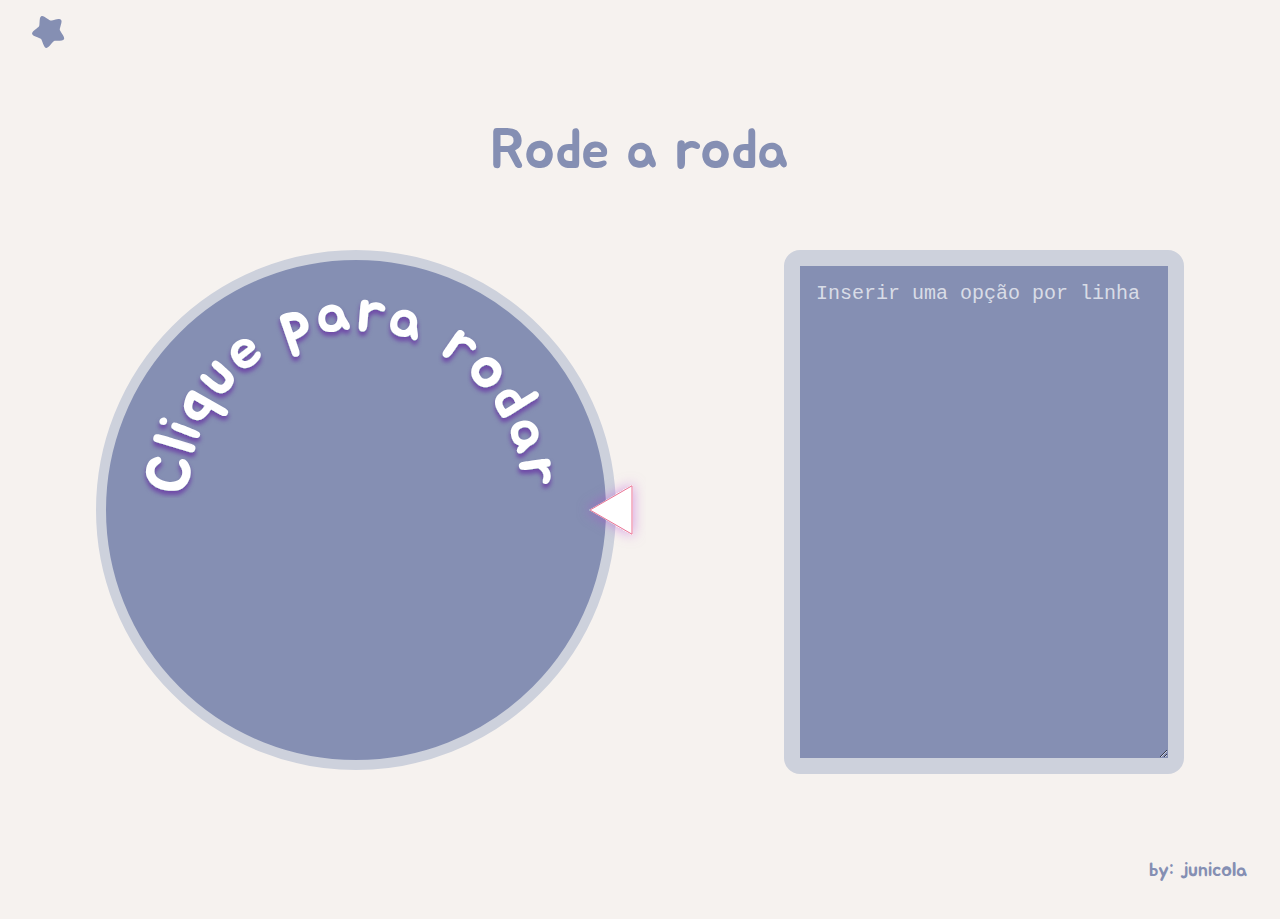
==== commit 4fbcec52: "feat: add sound and effects for spinning and result" ====
--- a/src/index.html
+++ b/src/index.html
@@ -5,6 +5,7 @@
   <meta charset="UTF-8">
   <meta name="viewport" content="width=device-width, initial-scale=1.0">
   <title>Rode a roda</title>
+  <link rel="icon" type="image/x-icon" href="../assets/star.ico">
   <link rel="stylesheet" href="style.css">
   <link rel="preconnect" href="https://fonts.googleapis.com">
   <link rel="preconnect" href="https://fonts.gstatic.com" crossorigin>
@@ -15,15 +16,23 @@
 
 <body>
   <header>
-    <div>
+    <div class="star-icon">
       <svg width="33" height="32" viewBox="0 0 33 32" fill="none" xmlns="http://www.w3.org/2000/svg">
         <path
           d="M15.7766 2.95462C12.3549 0.705035 10.6439 -0.419671 9.26874 0.248022C7.89385 0.915613 7.76517 2.93358 7.50781 6.96948L7.44112 8.01352C7.36794 9.16043 7.33135 9.73389 7.0721 10.2264C6.81318 10.719 6.36057 11.0746 5.45551 11.7864L4.63178 12.4342C1.44703 14.9384 -0.145317 16.1903 0.0849151 17.698C0.315147 19.2057 2.2155 19.9707 6.01603 21.5L6.99933 21.8959C8.07936 22.3306 8.61951 22.548 9.01494 22.9491C9.41062 23.3502 9.61708 23.8897 10.0302 24.9686L10.4061 25.9511C11.8597 29.7483 12.5865 31.6469 14.1038 31.9111C15.6214 32.1751 16.9244 30.6299 19.5307 27.5393L20.205 26.7398C20.9455 25.8617 21.3159 25.4224 21.8196 25.1779C22.3235 24.9332 22.9036 24.9108 24.0637 24.8663L25.12 24.8256C29.203 24.6682 31.2446 24.5895 31.9521 23.2451C32.6596 21.9007 31.5648 20.1807 29.3749 16.741L28.8083 15.8511C28.186 14.8738 27.875 14.3849 27.7906 13.8326C27.7063 13.2804 27.8582 12.7271 28.1623 11.6204L28.4391 10.613C29.5089 6.71832 30.044 4.7712 28.9638 3.67621C27.8836 2.58122 25.904 3.06344 21.9443 4.02829L20.9198 4.27766C19.7946 4.55185 19.2321 4.68903 18.676 4.59215C18.1203 4.49545 17.6341 4.17592 16.6617 3.53661L15.7766 2.95462Z"
           fill="#858FB3" />
       </svg>
     </div>
-    <button class="btn-language">PT</button>
+    <!-- <button class="btn-language">PT</button> -->
   </header>
+  <div class="sounds">
+    <audio id="spinSound">
+      <source src="../assets/spin.mp3" type="audio/mp3">
+    </audio>
+    <audio id="sparkleSound">
+      <source src="../assets/sparkle.mp3" type="audio/mp3">
+    </audio>
+  </div>
   <h1 class="title">Rode a roda</h1>
   <section class="content">
     <div class="wheel-container">
@@ -236,13 +245,13 @@
         </svg>                
       </div>
       <div class="wheel-indicator">
-        <svg width="69" height="77" viewBox="0 0 69 77" fill="none" xmlns="http://www.w3.org/2000/svg">
+        <svg width="70" height="78" viewBox="0 0 70 78" fill="none" xmlns="http://www.w3.org/2000/svg">
           <g filter="url(#filter0_d_8_67)">
-          <path d="M13 38.5L55.75 63.1817V13.8183L13 38.5Z" fill="white"/>
-          <path d="M55.25 14.6843L14 38.5L55.25 62.3157V14.6843Z" stroke="#EEB240"/>
+          <path d="M13 39L56.5 64.1147V13.8853L13 39Z" fill="white"/>
+          <path d="M56 14.7513L14 39L56 63.2487V14.7513Z" stroke="#EA7095"/>
           </g>
           <defs>
-          <filter id="filter0_d_8_67" x="0" y="0.818298" width="68.75" height="75.3634" filterUnits="userSpaceOnUse" color-interpolation-filters="sRGB">
+          <filter id="filter0_d_8_67" x="0" y="0.885254" width="69.5" height="76.2295" filterUnits="userSpaceOnUse" color-interpolation-filters="sRGB">
           <feFlood flood-opacity="0" result="BackgroundImageFix"/>
           <feColorMatrix in="SourceAlpha" type="matrix" values="0 0 0 0 0 0 0 0 0 0 0 0 0 0 0 0 0 0 127 0" result="hardAlpha"/>
           <feOffset/>
@@ -253,16 +262,28 @@
           <feBlend mode="normal" in="SourceGraphic" in2="effect1_dropShadow_8_67" result="shape"/>
           </filter>
           </defs>
-        </svg>          
+        </svg>              
       </div>
       <canvas id="wheel" width="500" height="500"></canvas>
     </div>
     </div>
     <div class="options">
-      <textarea id="options-input" placeholder="Inserir opções"></textarea>
+      <textarea id="options-input" placeholder="Inserir uma opção por linha"></textarea>
     </div>
   </section>
   <section class="popup-container">
+    <div class="falling-stars">
+      <img src="../assets/star.png" alt="star" class="star star-1" />
+      <img src="../assets/star-1.png" alt="star" class="star star-2" />
+      <img src="../assets/star-2.png" alt="star" class="star star-3" />
+      <img src="../assets/star-3.png" alt="star" class="star star-4" />
+      <img src="../assets/star-4.png" alt="star" class="star star-5" />
+      <img src="../assets/star.png" alt="star" class="star star-6" />
+      <img src="../assets/star-1.png" alt="star" class="star star-7" />
+      <img src="../assets/star-2.png" alt="star" class="star star-8" />
+      <img src="../assets/star-3.png" alt="star" class="star star-9" />
+      <img src="../assets/star-4.png" alt="star" class="star star-10" />
+    </div>
     <dialog open id="resultDialog">
       <button id="btn-close" aria-label="Fechar">X</button>
         <p id="resultText">Opção</p>
@@ -273,5 +294,4 @@
   </footer>
 </body>
 <script src="./index.js"></script>
-
 </html>--- a/src/style.css
+++ b/src/style.css
@@ -5,6 +5,34 @@
   --pink: 234, 112, 149;
   --rose: 236, 186, 195;
   --yellow: 238, 178, 64;
+}
+
+@keyframes rotate {
+  from { transform: rotate(0deg); }
+  to { transform: rotate(360deg); }
+}
+
+@keyframes shine {
+  0% {
+    opacity: 0.5;
+  }
+  50% {
+    opacity: 1;
+  }
+  100% {
+    opacity: 0.5;
+  }
+}
+
+@keyframes fall {
+  0% {
+    transform: translateY(0);
+    opacity: 1;
+  }
+  100% {
+    transform: translateY(100vh);
+    opacity: 0.3;
+  }
 }
 
 
@@ -29,6 +57,11 @@
     flex-direction: row;
     justify-content: space-between;
     padding: 1rem 2rem;
+    gap: 1rem;
+
+    .star-icon {
+      animation: rotate 5s infinite linear;  
+    }
 
     .btn-language {
       border: none;
@@ -51,12 +84,17 @@
     margin: 0;
   }
 
+  .sounds {
+    display: none;
+  }
+
   .content {
     padding: 1rem 2rem;
     display: flex;
     flex-direction: row;
+    justify-content: space-around;
     flex-wrap: wrap;
-    justify-content: space-between;
+    gap: 2.5rem;
 
     .wheel-container {
       position: relative;
@@ -75,7 +113,7 @@
         right: -30px;
         transform: translateY(-50%);
         color: #ff4141;
-        z-index: 2;
+        z-index: 3;
       }
 
       .wheel-title {
@@ -84,6 +122,7 @@
         top: 30px;
         left: 50%;
         transform: translateX(-50%);
+        animation: shine 1.25s infinite linear;
       }
 
       #btn-spin {
@@ -95,38 +134,60 @@
         background: transparent;
         z-index: 3;
         cursor: pointer;
+        border-radius: 100%;
+        outline: 4px solid;
+        outline-color: transparent;
+        transition: 0.5s;
+        top: -2px;
+
+        &:focus {
+          outline-color: rgb(var(--pink));
+        }
+
+        &:hover {
+          outline-color: rgba(var(--pink), 0.5);
+        }
       }
     }
 
     .options {
       max-width: 100%;
-    }
-
-    #options-input {
-      background-color: rgb(var(--darkPurple));
-      border: 16px solid rgb(var(--lightPurple));
-      color: white;
-      height: 400px;
-      overflow: auto;
-      border-radius: 16px;
-      font-size: 1.25rem;
-      padding: 1rem;
-      width: 100%;
-      transition: 0.3s;
-      outline: 4px solid transparent;
-
-      &:focus {
-        outline: 4px solid rgb(var(--pink));
-      }
-
-      &::placeholder {
-        color: rgba(255, 255, 255, 0.5);
-      }
-    }
+      
+      #options-input {
+        background-color: rgb(var(--darkPurple));
+        border: 16px solid rgb(var(--lightPurple));
+        color: white;
+        min-height: 400px;
+        min-width: 400px;
+        overflow: auto;
+        border-radius: 16px;
+        font-size: 1.25rem;
+        padding: 1rem;
+        width: 100%;
+        transition: 0.3s;
+        outline: 4px solid transparent;
+        height: 100%;
+  
+        &:focus {
+          outline: 4px solid rgb(var(--pink));
+        }
+  
+        &:hover {
+          outline-color: rgba(var(--pink), 0.5);
+        }
+  
+        &::placeholder {
+          color: rgba(255, 255, 255, 0.7);
+        }
+      }
+    }
+
   }
 
   .popup-container {
-    display: none;
+    visibility: hidden;
+    opacity: 0;
+    transition: 0.5s all;
     background-color: rgba(var(--darkPurple), 0.5);
     backdrop-filter: blur(5px);
     width: 100%;
@@ -137,8 +198,32 @@
     right: 0;
     z-index: 4;
 
+    .falling-stars {
+      position: relative;
+      height: 100vh;
+      overflow: hidden;
+
+      .star {
+        position: absolute;
+        top: -50px;
+        /* width: 20px;
+        height: 20px; */
+        animation: fall linear infinite;
+      }
+
+      .star-1 { animation-duration: 3s; animation-delay: 0s; left: 10%; }
+      .star-2 { animation-duration: 4s; animation-delay: 1s; left: 20%; }
+      .star-3 { animation-duration: 2.5s; animation-delay: 2s; left: 30%; }
+      .star-4 { animation-duration: 3.5s; animation-delay: 0.5s; left: 40%; }
+      .star-5 { animation-duration: 2s; animation-delay: 1.5s; left: 50%; }
+      .star-6 { animation-duration: 4.5s; animation-delay: 0.2s; left: 60%; }
+      .star-7 { animation-duration: 3s; animation-delay: 2.5s; left: 70%; }
+      .star-8 { animation-duration: 2s; animation-delay: 1s; left: 80%; }
+      .star-9 { animation-duration: 5s; animation-delay: 0.8s; left: 90%; }
+      .star-9 { animation-duration: 3.5s; animation-delay: 1.6s; left: 100%; }
+    }
+
     dialog {
-      position: relative;
       background: rgb(var(--lightPurple));
       color: rgb(var(--darkPurple));
       font-family: "Bai Jamjuree", serif;
@@ -148,10 +233,13 @@
       border-radius: 1rem;
       border: 2px solid rgb(var(--darkPurple));
       outline: 5px solid rgba(var(--pink), 0.4);
-      min-width: 350px;
+      min-width: 450px;
+      min-height: 200px;
       text-align: center;
       display: flex;
       flex-direction: column;
+      justify-content: center;
+      margin-block: 0;
 
       #resultText {
         font-size: 2rem;
@@ -171,6 +259,16 @@
         right: 10px;
         top: 10px;
         cursor: pointer;
+        transition: 0.3s;
+        outline: 4px solid transparent;
+        
+        &:focus {
+          outline: 4px solid rgb(var(--pink));
+        }
+  
+        &:hover {
+          outline-color: rgba(var(--pink), 0.5);
+        }
       }
     }
   }
